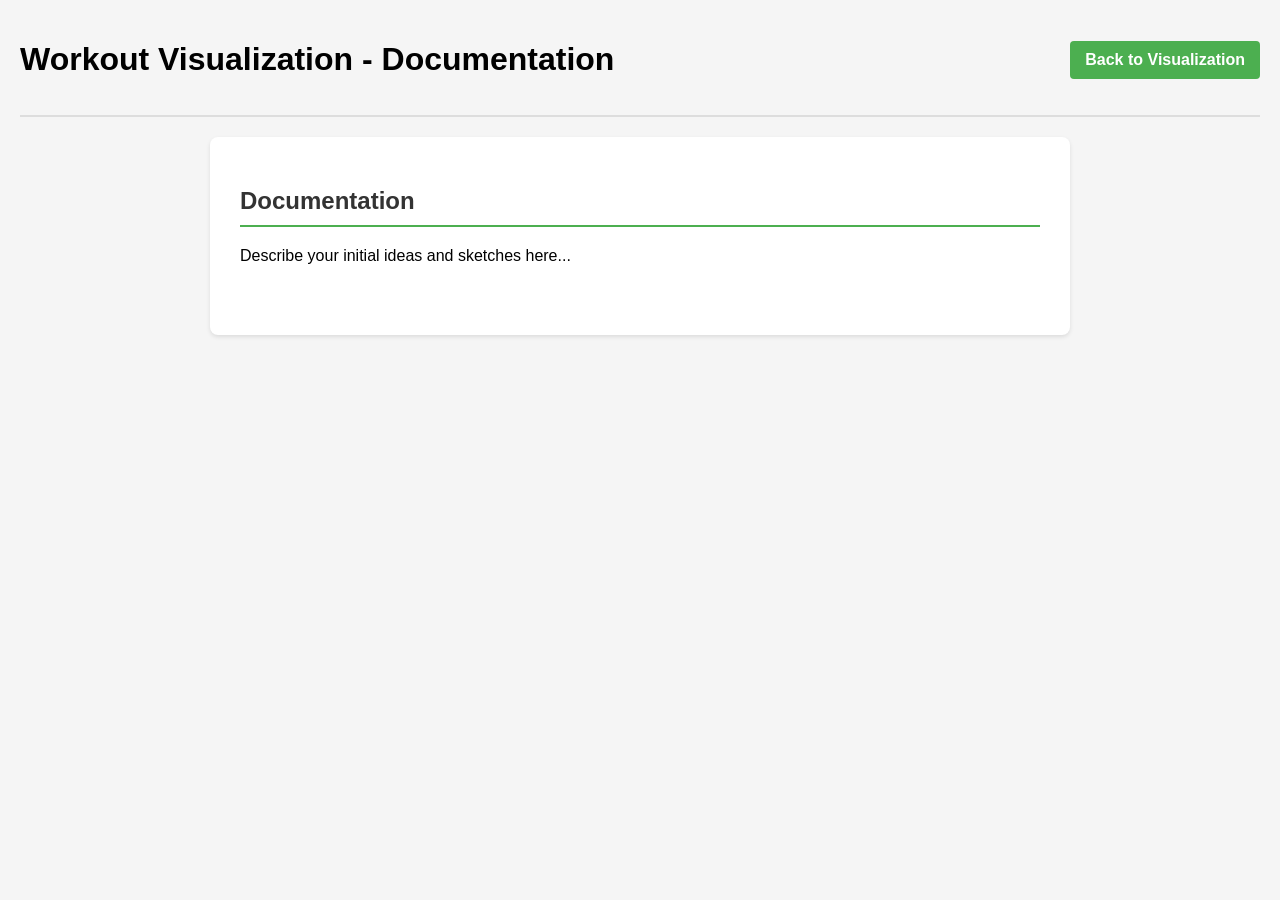
==== documentation.html @ b33f60f8 "Add files via upload" ====
<!DOCTYPE html>
<html lang="en">
<head>
    <meta charset="UTF-8">
    <meta name="viewport" content="width=device-width, initial-scale=1.0">
    <title>Project Documentation</title>
    <link rel="stylesheet" href="style.css">
</head>
<body>
    <header>
        <h1>Workout Visualization - Documentation</h1>
        <a href="index.html" class="doc-link">Back to Visualization</a>
    </header>
    
    <div class="documentation-content">
        <section>
            <h2>Documentation</h2>
            <p>Describe your initial ideas and sketches here...</p>
         
        </section>
    </div>
</body>
</html>
---- style.css ----
body {
    font-family: Arial, sans-serif;
    margin: 0;
    padding: 20px;
    background-color: #f5f5f5;
}

header {
    display: flex;
    justify-content: space-between;
    align-items: center;
    margin-bottom: 20px;
    padding-bottom: 15px;
    border-bottom: 2px solid #ddd;
}

.header-buttons {
    display: flex;
    gap: 15px;
}

.doc-link {
    background-color: #4CAF50;
    color: white;
    padding: 10px 15px;
    text-decoration: none;
    border-radius: 4px;
    font-weight: bold;
    transition: background-color 0.3s ease;
}

.doc-link:hover {
    background-color: #45a049;
    transform: translateY(-2px);
    box-shadow: 0 2px 4px rgba(0,0,0,0.2);
}

.youtube-link {
    background-color: #4CAF50;
    color: white;
    padding: 10px 15px;
    text-decoration: none;
    border-radius: 4px;
    font-weight: bold;
    transition: background-color 0.3s ease;
}

.youtube-link:hover {
    background-color: #45a049;
    transform: translateY(-2px);
    box-shadow: 0 2px 4px rgba(0,0,0,0.2);
}

.age-bar:hover {
    fill: #ff7f0e;
    cursor: pointer;
}

#details-container {
    margin-top: 20px;
    padding: 20px;
    background-color: white;
    border-radius: 8px;
    box-shadow: 0 2px 4px rgba(0,0,0,0.1);
}

.exercise-table {
    width: 100%;
    border-collapse: collapse;
    margin-top: 15px;
}

.exercise-table th, .exercise-table td {
    border: 1px solid #ddd;
    padding: 12px;
    text-align: left;
}

.exercise-table th {
    background-color: #f2f2f2;
    font-weight: bold;
}

.exercise-table tr:nth-child(even) {
    background-color: #f9f9f9;
}

.exercise-table tr:hover {
    background-color: #f0f0f0;
}

button {
    background-color: #008CBA;
    color: white;
    padding: 10px 20px;
    border: none;
    border-radius: 4px;
    cursor: pointer;
    margin-bottom: 15px;
    font-size: 14px;
    transition: background-color 0.3s ease;
}

button:hover {
    background-color: #007B9A;
    transform: translateY(-1px);
    box-shadow: 0 2px 4px rgba(0,0,0,0.2);
}

.documentation-content {
    max-width: 800px;
    margin: 0 auto;
    background-color: white;
    padding: 30px;
    border-radius: 8px;
    box-shadow: 0 2px 4px rgba(0,0,0,0.1);
}

.documentation-content section {
    margin-bottom: 40px;
}

.documentation-content h2 {
    color: #333;
    border-bottom: 2px solid #4CAF50;
    padding-bottom: 10px;
}

.documentation-content h3 {
    color: #555;
}

.bar-label {
    font-size: 12px;
    font-weight: bold;
}

.summary-stats {
    margin-top: 20px;
    padding: 15px;
    background-color: #f8f9fa;
    border-radius: 5px;
}

.summary-stats h3 {
    color: #333;
    margin-top: 0;
}

.summary-stats p {
    margin: 8px 0;
    color: #555;
}

/* Responsive design for smaller screens */
@media (max-width: 768px) {
    header {
        flex-direction: column;
        gap: 15px;
        text-align: center;
    }
    
    .header-buttons {
        justify-content: center;
    }
    
    body {
        padding: 10px;
    }
}
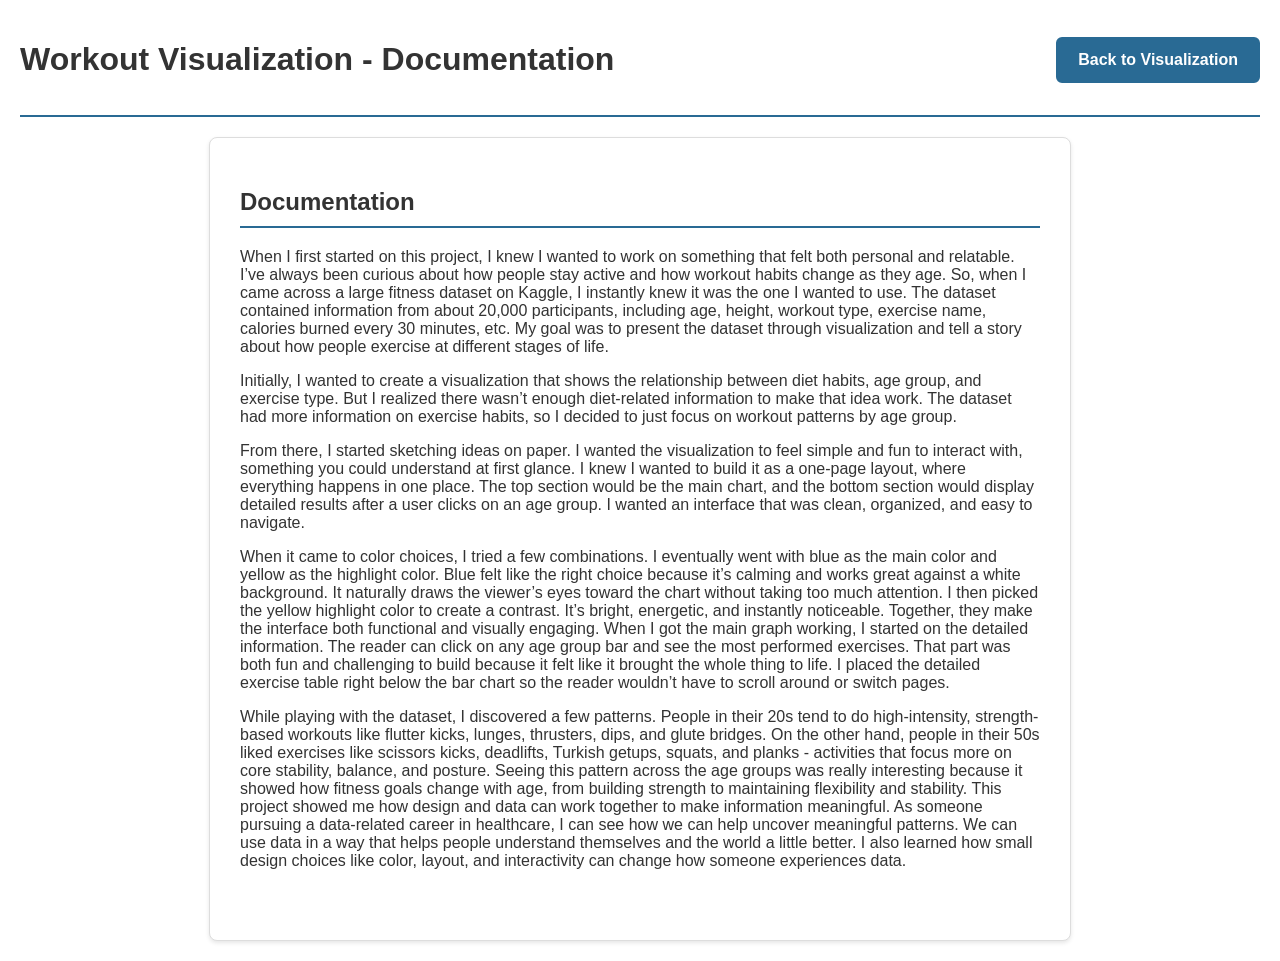
==== commit ba758827: "Update documentation.html" ====
--- a/documentation.html
+++ b/documentation.html
@@ -15,9 +15,24 @@
     <div class="documentation-content">
         <section>
             <h2>Documentation</h2>
-            <p>Describe your initial ideas and sketches here...</p>
-         
+            <p>When I first started on this project, I knew I wanted to work on something that felt both personal and relatable. 
+                I’ve always been curious about how people stay active and how workout habits change as they age. So, when I came across a large fitness dataset on Kaggle, 
+                I instantly knew it was the one I wanted to use. The dataset contained information from about 20,000 participants, including age, height, workout type, 
+                exercise name, calories burned every 30 minutes, etc. My goal was to present the dataset through visualization and tell a story about how people exercise at 
+                different stages of life.</p>
+           <p>Initially, I wanted to create a visualization that shows the relationship between diet habits, age group, and exercise type. But I realized there wasn’t enough diet-related information to make that idea work. The dataset had more information on exercise habits, so I decided to just focus on workout patterns by age group. 
+           </p>
+            <p>From there, I started sketching ideas on paper. I wanted the visualization to feel simple and fun to interact with, something you could understand at first glance. I knew I wanted to build it as a one-page layout, where everything happens in one place. The top section would be the main chart, and the bottom section would display detailed results after a user clicks on an age group. I wanted an interface that was clean, organized, and easy to navigate.
+            </p>
+            <p>
+                When it came to color choices, I tried a few combinations. I eventually went with blue as the main color and yellow as the highlight color. Blue felt like the right choice because it’s calming and works great against a white background. It naturally draws the viewer’s eyes toward the chart without taking too much attention. I then picked the yellow highlight color to create a contrast. It’s bright, energetic, and instantly noticeable. Together, they make the interface both functional and visually engaging.
+When I got the main graph working, I started on the detailed information. The reader can click on any age group bar and see the most performed exercises. That part was both fun and challenging to build because it felt like it brought the whole thing to life. I placed the detailed exercise table right below the bar chart so the reader wouldn’t have to scroll around or switch pages. 
+            </p>
+            <p>
+                While playing with the dataset, I discovered a few patterns. People in their 20s tend to do high-intensity, strength-based workouts like flutter kicks, lunges, thrusters, dips, and glute bridges. On the other hand, people in their 50s liked exercises like scissors kicks, deadlifts, Turkish getups, squats, and planks - activities that focus more on core stability, balance, and posture. Seeing this pattern across the age groups was really interesting because it showed how fitness goals change with age, from building strength to maintaining flexibility and stability.
+This project showed me how design and data can work together to make information meaningful. As someone pursuing a data-related career in healthcare, I can see how we can help uncover meaningful patterns. We can use data in a way that helps people understand themselves and the world a little better. I also learned how small design choices like color, layout, and interactivity can change how someone experiences data. 
+            </p>
         </section>
     </div>
 </body>
-</html>+</html>
--- a/style.css
+++ b/style.css
@@ -2,7 +2,8 @@
     font-family: Arial, sans-serif;
     margin: 0;
     padding: 20px;
-    background-color: #f5f5f5;
+    background-color: white;
+    color: #333;
 }
 
 header {
@@ -11,7 +12,7 @@
     align-items: center;
     margin-bottom: 20px;
     padding-bottom: 15px;
-    border-bottom: 2px solid #ddd;
+    border-bottom: 2px solid #296A94;
 }
 
 .header-buttons {
@@ -19,92 +20,92 @@
     gap: 15px;
 }
 
-.doc-link {
-    background-color: #4CAF50;
+.doc-link, .youtube-link {
+    background-color: #296A94;
     color: white;
-    padding: 10px 15px;
+    padding: 12px 20px;
     text-decoration: none;
-    border-radius: 4px;
-    font-weight: bold;
-    transition: background-color 0.3s ease;
-}
-
-.doc-link:hover {
-    background-color: #45a049;
+    border-radius: 6px;
+    font-weight: bold;
+    transition: all 0.3s ease;
+    border: 2px solid #296A94;
+}
+
+.doc-link:hover, .youtube-link:hover {
+    background-color: #FFBF3B;
+    color: #333;
     transform: translateY(-2px);
-    box-shadow: 0 2px 4px rgba(0,0,0,0.2);
-}
-
-.youtube-link {
-    background-color: #4CAF50;
-    color: white;
-    padding: 10px 15px;
-    text-decoration: none;
-    border-radius: 4px;
-    font-weight: bold;
-    transition: background-color 0.3s ease;
-}
-
-.youtube-link:hover {
-    background-color: #45a049;
-    transform: translateY(-2px);
-    box-shadow: 0 2px 4px rgba(0,0,0,0.2);
+    box-shadow: 0 4px 8px rgba(255, 191, 59, 0.3);
+    border-color: #FFBF3B;
 }
 
 .age-bar:hover {
-    fill: #ff7f0e;
+    fill: #FFBF3B;
     cursor: pointer;
 }
 
 #details-container {
     margin-top: 20px;
-    padding: 20px;
-    background-color: white;
+    padding: 25px;
+    background-color: #f8f9fa;
     border-radius: 8px;
     box-shadow: 0 2px 4px rgba(0,0,0,0.1);
+    color: #333;
+    border: 1px solid #ddd;
 }
 
 .exercise-table {
     width: 100%;
     border-collapse: collapse;
     margin-top: 15px;
+    color: #333;
 }
 
 .exercise-table th, .exercise-table td {
     border: 1px solid #ddd;
     padding: 12px;
     text-align: left;
+    color: #333;
 }
 
 .exercise-table th {
-    background-color: #f2f2f2;
-    font-weight: bold;
+    background-color: #296A94;
+    font-weight: bold;
+    color: white;
 }
 
 .exercise-table tr:nth-child(even) {
     background-color: #f9f9f9;
 }
 
+.exercise-table tr:nth-child(odd) {
+    background-color: white;
+}
+
 .exercise-table tr:hover {
     background-color: #f0f0f0;
 }
 
 button {
-    background-color: #008CBA;
+    background-color: #296A94;
     color: white;
-    padding: 10px 20px;
+    padding: 12px 24px;
     border: none;
-    border-radius: 4px;
+    border-radius: 6px;
     cursor: pointer;
     margin-bottom: 15px;
     font-size: 14px;
-    transition: background-color 0.3s ease;
+    font-weight: bold;
+    transition: all 0.3s ease;
+    border: 2px solid #296A94;
 }
 
 button:hover {
-    background-color: #007B9A;
-    transform: translateY(-1px);
-    box-shadow: 0 2px 4px rgba(0,0,0,0.2);
+    background-color: #FFBF3B;
+    color: #333;
+    transform: translateY(-2px);
+    box-shadow: 0 4px 8px rgba(255, 191, 59, 0.3);
+    border-color: #FFBF3B;
 }
 
 .documentation-content {
@@ -114,6 +115,8 @@
     padding: 30px;
     border-radius: 8px;
     box-shadow: 0 2px 4px rgba(0,0,0,0.1);
+    color: #333;
+    border: 1px solid #ddd;
 }
 
 .documentation-content section {
@@ -122,34 +125,56 @@
 
 .documentation-content h2 {
     color: #333;
-    border-bottom: 2px solid #4CAF50;
+    border-bottom: 2px solid #296A94;
     padding-bottom: 10px;
 }
 
 .documentation-content h3 {
-    color: #555;
+    color: #296A94;
 }
 
 .bar-label {
     font-size: 12px;
     font-weight: bold;
+    fill: #333;
 }
 
 .summary-stats {
     margin-top: 20px;
-    padding: 15px;
+    padding: 20px;
     background-color: #f8f9fa;
-    border-radius: 5px;
+    border-radius: 8px;
+    border: 1px solid #ddd;
+    color: #333;
 }
 
 .summary-stats h3 {
-    color: #333;
+    color: #296A94;
     margin-top: 0;
+    border-bottom: 1px solid #296A94;
+    padding-bottom: 10px;
 }
 
 .summary-stats p {
-    margin: 8px 0;
-    color: #555;
+    margin: 10px 0;
+    color: #333;
+    font-size: 14px;
+}
+
+/* Chart text styling */
+text {
+    fill: #333;
+}
+
+/* Axis styling */
+.axis path,
+.axis line {
+    stroke: #75D3FA;
+}
+
+.axis text {
+    fill: #333;
+    font-size: 12px;
 }
 
 /* Responsive design for smaller screens */
@@ -162,9 +187,33 @@
     
     .header-buttons {
         justify-content: center;
+        flex-wrap: wrap;
     }
     
     body {
-        padding: 10px;
-    }
-}+        padding: 15px;
+    }
+    
+    .doc-link, .youtube-link {
+        padding: 10px 16px;
+        font-size: 14px;
+    }
+}
+
+/* Custom scrollbar for webkit browsers */
+::-webkit-scrollbar {
+    width: 8px;
+}
+
+::-webkit-scrollbar-track {
+    background: #f1f1f1;
+}
+
+::-webkit-scrollbar-thumb {
+    background: #296A94;
+    border-radius: 4px;
+}
+
+::-webkit-scrollbar-thumb:hover {
+    background: #FFBF3B;
+}
